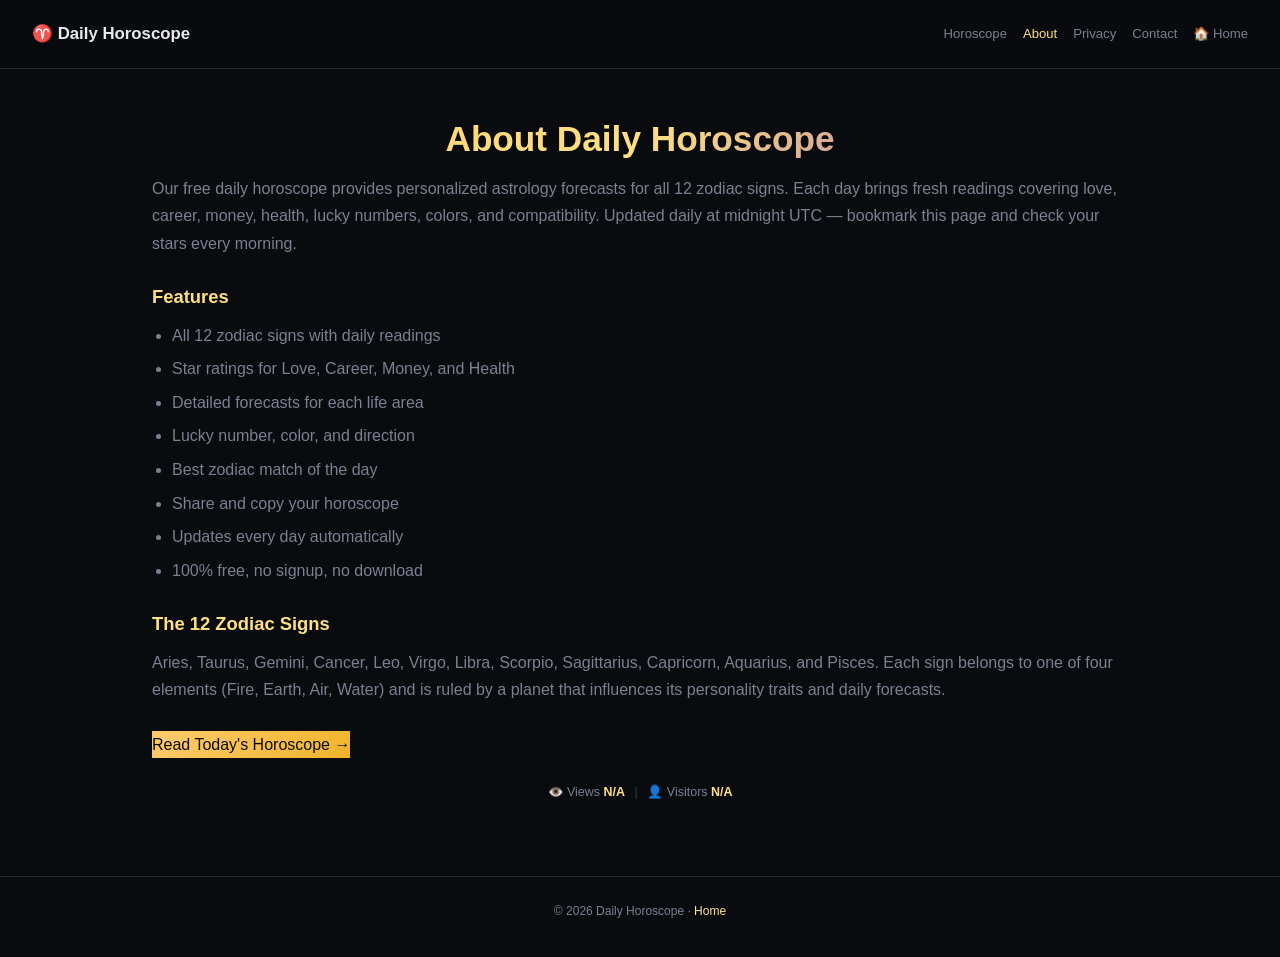
==== about.html @ 67d435dd "SEO: add og:description to about/privacy/contact, fix schema" ====
<!DOCTYPE html>
<html lang="en">
<head>
<meta charset="UTF-8"><meta name="viewport" content="width=device-width, initial-scale=1.0"><meta name="theme-color" content="#0a0b0f">
<meta name="description" content="About Daily Horoscope — free daily astrology forecast for all 12 zodiac signs. Love, career, health, lucky numbers updated daily. No signup.">
<meta name="robots" content="index, follow"><link rel="canonical" href="https://jimmywithfiona.com/daily-horoscope/about.html">
<link rel="icon" type="image/svg+xml" href="favicon.svg"><link rel="apple-touch-icon" href="apple-touch-icon.png">
<link rel="preconnect" href="https://pagead2.googlesyndication.com"><link rel="dns-prefetch" href="https://pagead2.googlesyndication.com"><link rel="preconnect" href="https://api.counterapi.dev"><link rel="dns-prefetch" href="https://api.counterapi.dev">
<script async src="https://pagead2.googlesyndication.com/pagead/js/adsbygoogle.js?client=ca-pub-1840337371416691" crossorigin="anonymous"></script>
<meta property="og:type" content="website"><meta property="og:site_name" content="Daily Horoscope"><meta property="og:title" content="About Daily Horoscope — Free Zodiac Forecast">
<meta property="og:description" content="About Daily Horoscope — free daily astrology forecast for all 12 zodiac signs. Love, career, health, lucky numbers updated daily. No signup.">
<meta property="og:url" content="https://jimmywithfiona.com/daily-horoscope/about.html"><meta property="og:image" content="https://jimmywithfiona.com/daily-horoscope/og.png"><meta property="og:locale" content="en_US">
<meta name="twitter:card" content="summary_large_image"><meta name="twitter:title" content="About Daily Horoscope"><meta name="twitter:image" content="https://jimmywithfiona.com/daily-horoscope/og.png">
<title>About Daily Horoscope — Free Zodiac Forecast | Info</title><link rel="stylesheet" href="css/style.css">
<script type="application/ld+json">{"@context":"https://schema.org","@type":"AboutPage","name":"About Daily Horoscope","url":"https://jimmywithfiona.com/daily-horoscope/about.html","isPartOf":{"@type":"WebSite","name":"Daily Horoscope","url":"https://jimmywithfiona.com/daily-horoscope/"}}</script>
<script type="application/ld+json">{"@context":"https://schema.org","@type":"BreadcrumbList","itemListElement":[{"@type":"ListItem","position":1,"name":"Home","item":"https://jimmywithfiona.com/"},{"@type":"ListItem","position":2,"name":"Daily Horoscope","item":"https://jimmywithfiona.com/daily-horoscope/"},{"@type":"ListItem","position":3,"name":"About","item":"https://jimmywithfiona.com/daily-horoscope/about.html"}]}</script>
</head>
<body>
<nav class="navbar"><a class="brand" href="/daily-horoscope/">♈ Daily Horoscope</a><div class="nav-links"><a href="/daily-horoscope/">Horoscope</a><a href="about.html" class="active">About</a><a href="privacy.html">Privacy</a><a href="contact.html">Contact</a><a href="/">🏠 Home</a></div></nav>
<main>
<h1>About Daily Horoscope</h1>
<p style="color:var(--dim);">Our free daily horoscope provides personalized astrology forecasts for all 12 zodiac signs. Each day brings fresh readings covering love, career, money, health, lucky numbers, colors, and compatibility. Updated daily at midnight UTC — bookmark this page and check your stars every morning.</p>
<h2>Features</h2>
<ul style="color:var(--dim);"><li>All 12 zodiac signs with daily readings</li><li>Star ratings for Love, Career, Money, and Health</li><li>Detailed forecasts for each life area</li><li>Lucky number, color, and direction</li><li>Best zodiac match of the day</li><li>Share and copy your horoscope</li><li>Updates every day automatically</li><li>100% free, no signup, no download</li></ul>
<h2>The 12 Zodiac Signs</h2>
<p style="color:var(--dim);">Aries, Taurus, Gemini, Cancer, Leo, Virgo, Libra, Scorpio, Sagittarius, Capricorn, Aquarius, and Pisces. Each sign belongs to one of four elements (Fire, Earth, Air, Water) and is ruled by a planet that influences its personality traits and daily forecasts.</p>
<a class="btn" href="/daily-horoscope/" style="text-decoration:none;display:inline-block;margin-top:1rem;background:linear-gradient(135deg,var(--accent),#f0b429);color:#0a0b0f;">Read Today's Horoscope →</a>
<div class="stats-footer">👁️ Views <strong id="pv">-</strong><span class="stat-divider">|</span>👤 Visitors <strong id="uv">-</strong></div>
</main>
<footer><p>© 2026 Daily Horoscope · <a href="/">Home</a></p></footer>
<script src="js/counter.js" defer></script>
</body>
</html>
---- css/style.css ----
*{margin:0;padding:0;box-sizing:border-box}
:root{--bg:#0a0b0f;--bg2:#11131a;--card:#161922;--card2:#1a1e28;--border:#232733;--border2:#2d3340;--text:#e8eaf0;--dim:#7a8190;--accent:#fdcb6e;--hover:#ffe082;--green:#2ecc71;--red:#ff3b3b;--gold:#fdcb6e;--purple:#9b59b6;--r:16px}
body{font-family:-apple-system,BlinkMacSystemFont,"Segoe UI",Roboto,sans-serif;background:var(--bg);color:var(--text);min-height:100vh;line-height:1.7;overflow-x:hidden}
.navbar{display:flex;justify-content:space-between;align-items:center;padding:.75rem 2rem;border-bottom:1px solid var(--border);position:sticky;top:0;background:rgba(10,11,15,.92);backdrop-filter:blur(12px);z-index:50}
.navbar .brand{font-weight:800;color:var(--text);text-decoration:none;font-size:1.05rem;display:flex;align-items:center;gap:.4rem}
.navbar .nav-links{display:flex;gap:1rem}
.navbar .nav-links a{color:var(--dim);text-decoration:none;font-size:.82rem;transition:color .2s;min-height:44px;display:inline-flex;align-items:center}
.navbar .nav-links a:hover,.navbar .nav-links a.active{color:var(--hover)}
main{max-width:1040px;margin:0 auto;padding:2.5rem 2rem 3rem}
h1{font-size:2.2rem;margin-bottom:.4rem;text-align:center;background:linear-gradient(135deg,#fdcb6e,#ffe082,#9b59b6);-webkit-background-clip:text;-webkit-text-fill-color:transparent;background-clip:text}
.subtitle{color:var(--dim);font-size:1rem;margin-bottom:.5rem;text-align:center}
.date-display{text-align:center;color:var(--accent);font-size:.9rem;margin-bottom:2rem;font-weight:600}
h2{font-size:1.15rem;margin:1.5rem 0 .6rem;color:var(--hover)}
p{margin-bottom:.75rem}a{color:var(--hover)}
ul{margin:0 0 1rem 1.25rem}li{margin-bottom:.4rem}

/* Zodiac grid */
.zodiac-grid{display:grid;grid-template-columns:repeat(6,1fr);gap:.75rem;margin-bottom:2rem}
.zodiac-card{background:var(--card);border:1px solid var(--border2);border-radius:14px;padding:1.25rem .75rem;text-align:center;cursor:pointer;transition:transform .15s,border-color .15s,box-shadow .15s;min-height:120px;display:flex;flex-direction:column;align-items:center;justify-content:center}
.zodiac-card:hover{transform:translateY(-3px);border-color:var(--accent);box-shadow:0 8px 24px rgba(253,203,110,.15)}
.zodiac-card.active{border-color:var(--accent);background:linear-gradient(135deg,rgba(253,203,110,.1),transparent);box-shadow:0 0 0 2px var(--accent)}
.zodiac-symbol{font-size:2rem;margin-bottom:.3rem;line-height:1}
.zodiac-name{font-size:.82rem;font-weight:700;color:var(--text)}
.zodiac-dates{font-size:.65rem;color:var(--dim);margin-top:.15rem}

/* Reading panel */
.reading{background:linear-gradient(180deg,var(--card),var(--card2));border:1px solid var(--border2);border-radius:var(--r);padding:2rem;margin-bottom:1.5rem;box-shadow:0 8px 32px rgba(0,0,0,.3);display:none}
.reading.show{display:block;animation:fade .3s}
.reading-header{display:flex;align-items:center;gap:1rem;margin-bottom:1.5rem;padding-bottom:1rem;border-bottom:1px solid var(--border2)}
.reading-symbol{font-size:3rem;line-height:1}
.reading-title{font-size:1.5rem;font-weight:800;color:var(--accent)}
.reading-dates{font-size:.8rem;color:var(--dim)}
.reading-date{margin-left:auto;text-align:right}
.reading-date .label{font-size:.7rem;color:var(--dim);text-transform:uppercase;letter-spacing:.05em}
.reading-date .val{font-size:1.1rem;font-weight:700;color:var(--text)}

/* Ratings */
.ratings{display:grid;grid-template-columns:repeat(4,1fr);gap:.75rem;margin-bottom:1.5rem}
.rating-card{background:var(--bg2);border:1px solid var(--border2);border-radius:12px;padding:.85rem .5rem;text-align:center}
.rating-card .label{font-size:.7rem;color:var(--dim);text-transform:uppercase;letter-spacing:.05em;margin-bottom:.4rem}
.rating-card .stars{font-size:1.1rem;letter-spacing:1px}
.rating-card .score{font-size:.75rem;color:var(--dim);margin-top:.2rem}
.stars .on{color:var(--gold)}.stars .off{color:var(--border2)}

/* Reading sections */
.reading-section{margin-bottom:1.25rem}
.reading-section .section-title{font-size:.78rem;color:var(--accent);text-transform:uppercase;letter-spacing:.06em;font-weight:700;margin-bottom:.4rem;display:flex;align-items:center;gap:.4rem}
.reading-section p{color:var(--text);font-size:.92rem;line-height:1.7;margin:0}

/* Lucky info */
.lucky-grid{display:grid;grid-template-columns:repeat(4,1fr);gap:.6rem;margin-top:1rem}
.lucky-item{background:var(--bg2);border:1px solid var(--border2);border-radius:10px;padding:.7rem .5rem;text-align:center}
.lucky-item .label{font-size:.65rem;color:var(--dim);text-transform:uppercase;letter-spacing:.05em}
.lucky-item .value{font-size:.95rem;font-weight:700;color:var(--accent);margin-top:.2rem}

/* Share */
.share-row{display:flex;gap:.5rem;justify-content:center;margin-top:1.5rem}
.share-btn{background:var(--bg2);border:1px solid var(--border2);border-radius:10px;padding:.6rem 1.2rem;font-size:.82rem;color:var(--dim);cursor:pointer;transition:all .15s;font-family:inherit}
.share-btn:hover{border-color:var(--accent);color:var(--text)}

.stats-footer{text-align:center;margin:1.5rem 0;font-size:.78rem;color:var(--dim)}
.stats-footer strong{color:var(--hover);font-variant-numeric:tabular-nums}
.stat-divider{margin:0 .6rem;opacity:.4}
footer{text-align:center;padding:1.5rem 2rem;color:var(--dim);font-size:.75rem;border-top:1px solid var(--border)}
footer a{color:var(--hover);text-decoration:none}
.seo-section{color:var(--dim);font-size:.88rem;margin-top:2.5rem;line-height:1.8}
.seo-section h2{color:var(--text)}

@keyframes fade{0%{opacity:0;transform:translateY(8px)}100%{opacity:1;transform:translateY(0)}}

@media(max-width:760px){
  main{padding:2rem 1rem 3rem}
  h1{font-size:1.6rem}
  .navbar{padding:.75rem 1rem}
  .navbar .nav-links{gap:.6rem}
  .zodiac-grid{grid-template-columns:repeat(3,1fr)}
  .ratings{grid-template-columns:repeat(2,1fr)}
  .lucky-grid{grid-template-columns:repeat(2,1fr)}
  .reading{padding:1.5rem 1.25rem}
  .reading-header{flex-wrap:wrap}
}
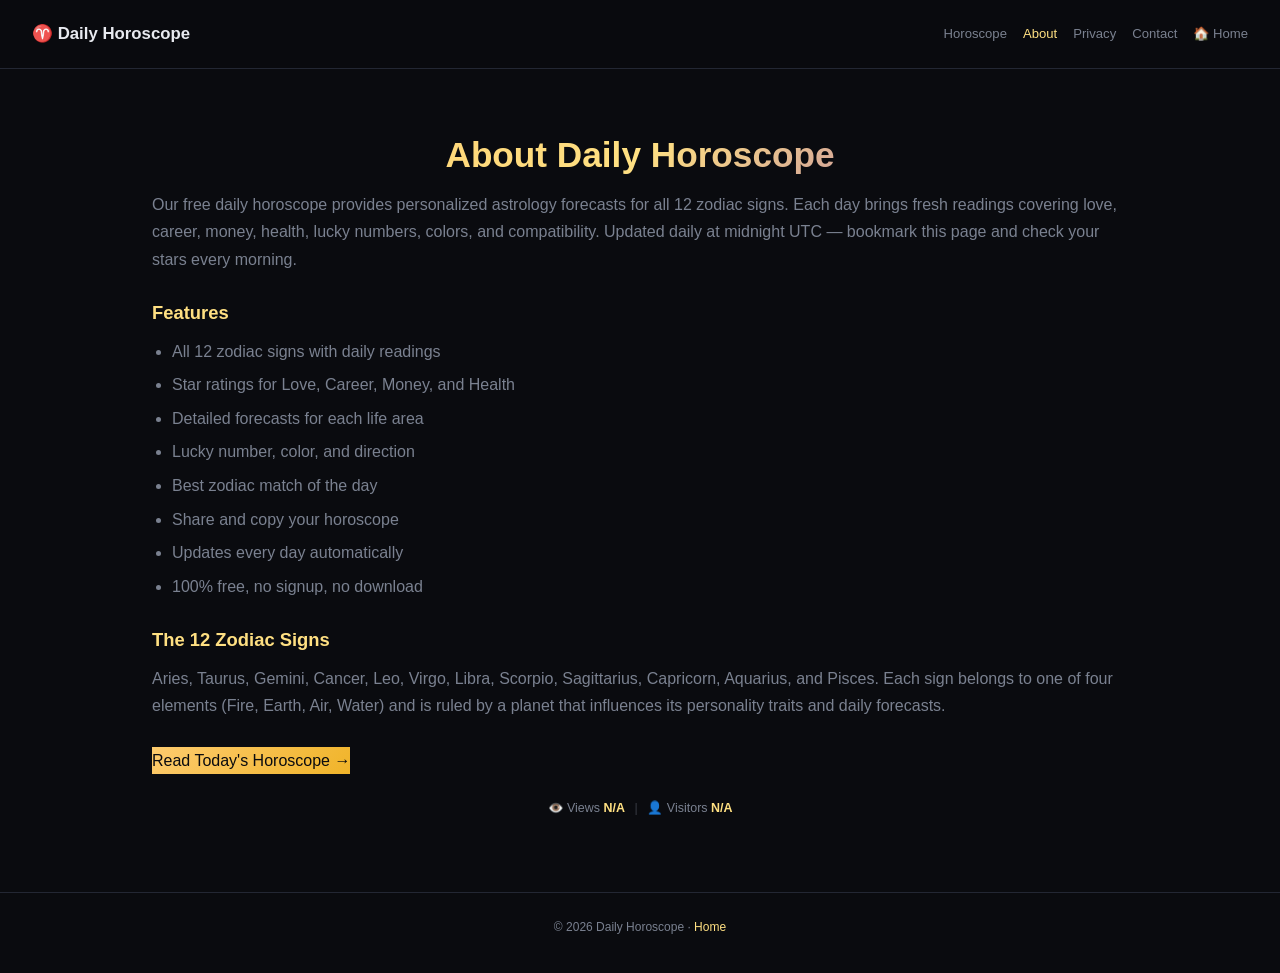
==== commit 0839a90a: "Fix ad space: wrap ad in collapsible container, hide when empty after 8s" ====
--- a/about.html
+++ b/about.html
@@ -18,6 +18,21 @@
 <body>
 <nav class="navbar"><a class="brand" href="/daily-horoscope/">♈ Daily Horoscope</a><div class="nav-links"><a href="/daily-horoscope/">Horoscope</a><a href="about.html" class="active">About</a><a href="privacy.html">Privacy</a><a href="contact.html">Contact</a><a href="/">🏠 Home</a></div></nav>
 <main>
+<!-- AdSense Ad Unit -->
+<div class="ad-container" style="text-align:center;min-height:0;max-height:120px;overflow:hidden;transition:max-height .3s;margin:0 0 1rem;">
+<ins class="adsbygoogle"
+     style="display:block"
+     data-ad-client="ca-pub-1840337371416691"
+     data-ad-slot="5549785669"
+     data-ad-format="auto"
+     data-full-width-responsive="true"></ins>
+<script>
+     (adsbygoogle = window.adsbygoogle || []).push({});
+     setTimeout(function(){var c=document.querySelector('.ad-container');if(!c)return;var ins=c.querySelector('ins.adsbygoogle');var ifr=ins&&ins.querySelector('iframe');if(!ifr){c.style.display='none';return;}ifr.addEventListener('load',function(){try{var b=ifr.contentWindow.document.body;if(!b||b.scrollHeight<15){c.style.maxHeight='0';c.style.margin='0';}}catch(e){}});setTimeout(function(){try{var b=ifr.contentWindow.document.body;if(!b||b.scrollHeight<15){c.style.maxHeight='0';c.style.margin='0';}}catch(e){var r=ifr.getBoundingClientRect();if(r.height<15){c.style.maxHeight='0';c.style.margin='0';}}},8000);},3000);
+</script>
+</div>
+
+
 <h1>About Daily Horoscope</h1>
 <p style="color:var(--dim);">Our free daily horoscope provides personalized astrology forecasts for all 12 zodiac signs. Each day brings fresh readings covering love, career, money, health, lucky numbers, colors, and compatibility. Updated daily at midnight UTC — bookmark this page and check your stars every morning.</p>
 <h2>Features</h2>
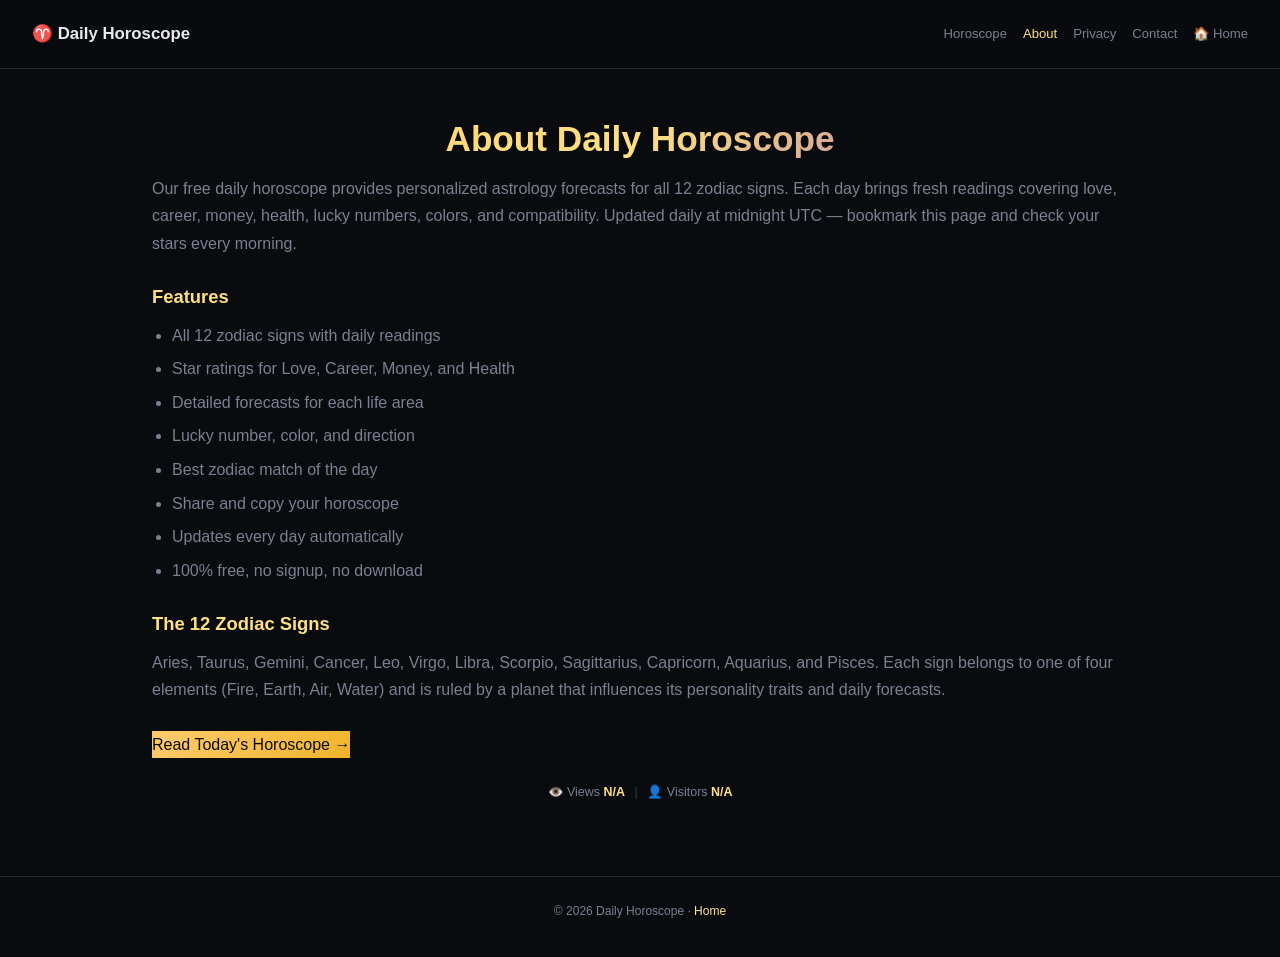
==== commit fedc40bf: "Simplify ad code to standard AdSense, remove collapse hacks" ====
--- a/about.html
+++ b/about.html
@@ -19,7 +19,6 @@
 <nav class="navbar"><a class="brand" href="/daily-horoscope/">♈ Daily Horoscope</a><div class="nav-links"><a href="/daily-horoscope/">Horoscope</a><a href="about.html" class="active">About</a><a href="privacy.html">Privacy</a><a href="contact.html">Contact</a><a href="/">🏠 Home</a></div></nav>
 <main>
 <!-- AdSense Ad Unit -->
-<div class="ad-container" style="text-align:center;min-height:0;max-height:120px;overflow:hidden;transition:max-height .3s;margin:0 0 1rem;">
 <ins class="adsbygoogle"
      style="display:block"
      data-ad-client="ca-pub-1840337371416691"
@@ -28,9 +27,7 @@
      data-full-width-responsive="true"></ins>
 <script>
      (adsbygoogle = window.adsbygoogle || []).push({});
-     setTimeout(function(){var c=document.querySelector('.ad-container');if(!c)return;var ins=c.querySelector('ins.adsbygoogle');var ifr=ins&&ins.querySelector('iframe');if(!ifr){c.style.display='none';return;}ifr.addEventListener('load',function(){try{var b=ifr.contentWindow.document.body;if(!b||b.scrollHeight<15){c.style.maxHeight='0';c.style.margin='0';}}catch(e){}});setTimeout(function(){try{var b=ifr.contentWindow.document.body;if(!b||b.scrollHeight<15){c.style.maxHeight='0';c.style.margin='0';}}catch(e){var r=ifr.getBoundingClientRect();if(r.height<15){c.style.maxHeight='0';c.style.margin='0';}}},8000);},3000);
 </script>
-</div>
 
 
 <h1>About Daily Horoscope</h1>
